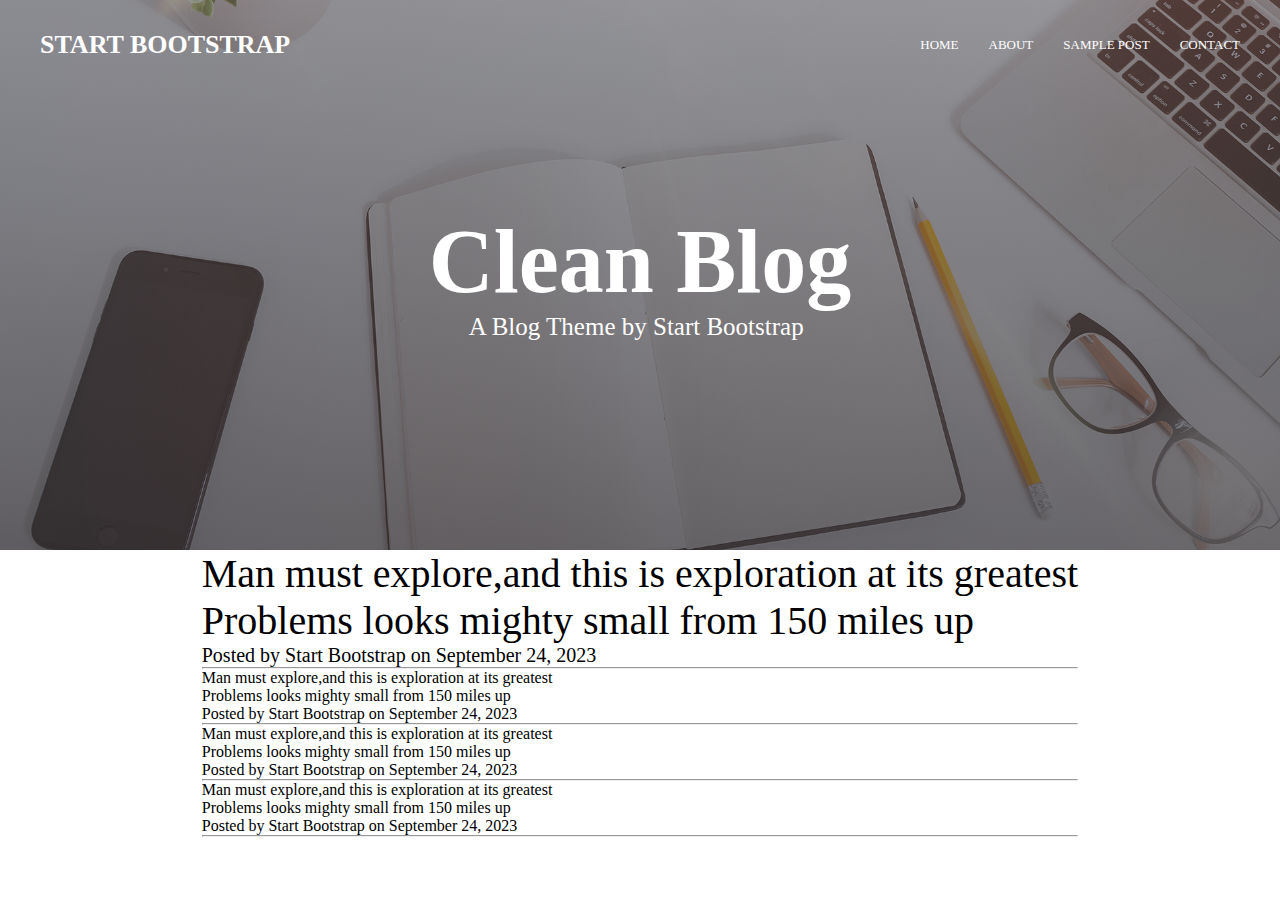
==== index.html @ e01adb31 "blog created" ====
<!DOCTYPE html>
<html lang="en">
  <head>
    <meta charset="UTF-8" />
    <meta http-equiv="X-UA-Compatible" content="IE=edge" />
    <meta name="viewport" content="width=device-width, initial-scale=1.0" />
    <title>Document</title>
    <link rel="stylesheet" href="./assets/css/main.css" />
  </head>
  <body>
    <!-- header section -->
    <header>
      <nav class="navbar">
        <div class="navcontainer">
          <a href=""><h1>Start Bootstrap</h1></a>
          <ul>
            <li><a class="home__a" href="./index.html">Home</a></li>
            <li><a class="home__a" href="./about.html">About</a></li>
            <li><a class="home__a" href="./samplePost.html">Sample Post</a></li>
            <li><a class="home__a" href="./contact.html">Contact</a></li>
          </ul>
        </div>
      </nav>
    </header>
    <main>
      <!-- hero section -->
      <section class="hero">
        <div class="hero_cleanblog">
          <h2>Clean Blog</h2>
          <p class="hero_subcleanblog">A Blog Theme by Start Bootstrap</p>
        </div>
      </section>
      <!-- main section -->
      <section class="text">
        <div class="text_inside">
          <div class="text__inside">
            <a class="text__inside__header" href="./samplePost.html"
              >Man must explore,and this is exploration at its greatest
            </a>
            <p class="text__inside__content">
              Problems looks mighty small from 150 miles up
            </p>
            <p class="text__inside__tail">
              Posted by <a href="">Start Bootstrap</a> on September 24, 2023
            </p>
          </div>
          <hr />
          <div class="text__inside">
            <a class="text__inside__large" href="./samplePost.html"
              >Man must explore,and this is exploration at its greatest
              <p>Problems looks mighty small from 150 miles up</p></a
            >
            <p class="text__inside__small">
              Posted by <a href="">Start Bootstrap</a> on September 24, 2023
            </p>
          </div>
          <hr />
          <div class="text__inside">
            <a class="text__inside__large" href="./samplePost.html"
              >Man must explore,and this is exploration at its greatest
              <p>Problems looks mighty small from 150 miles up</p></a
            >
            <p class="text__inside__small">
              Posted by <a href="">Start Bootstrap</a> on September 24, 2023
            </p>
          </div>
          <hr />
          <div class="text__inside">
            <a class="text__inside__large" href="./samplePost.html"
              >Man must explore,and this is exploration at its greatest
              <p>Problems looks mighty small from 150 miles up</p></a
            >
            <p class="text__inside__small">
              Posted by <a href="">Start Bootstrap</a> on September 24, 2023
            </p>
          </div>
          <hr />
        </div>
      </section>
    </main>
  </body>
</html>
---- assets/css/main.css ----
* {
  margin: 0px;
  padding: 0px;
  box-sizing: border-box;
  list-style: none;
  color: inherit;
  text-decoration: none;
}

* {
  font-family: "Times New Roman", Times, serif;
}

header {
  position: absolute;
  width: 100%;
}

.navcontainer {
  display: flex;
  justify-content: space-between;
  align-items: center;
  text-transform: uppercase;
  font-family: "Franklin Gothic Medium", "Arial Narrow", Arial, sans-serif;
  font-size: 13px;
  gap: 20px;
  max-width: 1200px;
  padding: 30px 0px;
  color: white;
  margin: auto;
}

ul {
  display: flex;
  gap: 30px;
}

h1:hover {
  color: rgb(189, 178, 178);
}

.home__a {
  font-family: "Times New Roman", Times, serif;
}

.home__a:hover {
  color: rgb(189, 178, 178);
}

@media screen and (max-width: 740px) {
  .navbar {
    color: rgb(255, 255, 255);
    display: flex;
    justify-content: space-around;
    align-items: center;
    text-transform: uppercase;
    font-family: "Franklin Gothic Medium", "Arial Narrow", Arial, sans-serif;
    font-size: 10px;
    max-width: 100%;
    padding: 15px;
  }
}
@media screen and (max-width: 738px) {
  li {
    display: none;
  }
}
.hero {
  display: flex;
  justify-content: center;
  align-items: center;
  background-size: cover;
  min-height: 550px;
  background-image: linear-gradient(to bottom, rgba(77, 78, 82, 0.52), rgba(56, 52, 55, 0.73)), url("../imgs/home-bg.jpg");
  background-position: center;
}
.hero .hero_cleanblog {
  color: white;
}
.hero .hero_cleanblog h2 {
  font-size: 90px;
}
.hero .hero_cleanblog .hero_subcleanblog {
  font-size: 25px;
  padding-left: 40px;
}

.text {
  display: flex;
  justify-content: center;
  align-items: center;
}
.text .text_inside .text__inside .text__inside__header {
  font-size: 40px;
}
.text .text_inside .text__inside .text__inside__content {
  font-size: 40px;
}
.text .text_inside .text__inside .text__inside__tail {
  font-size: 20px;
}/*# sourceMappingURL=main.css.map */
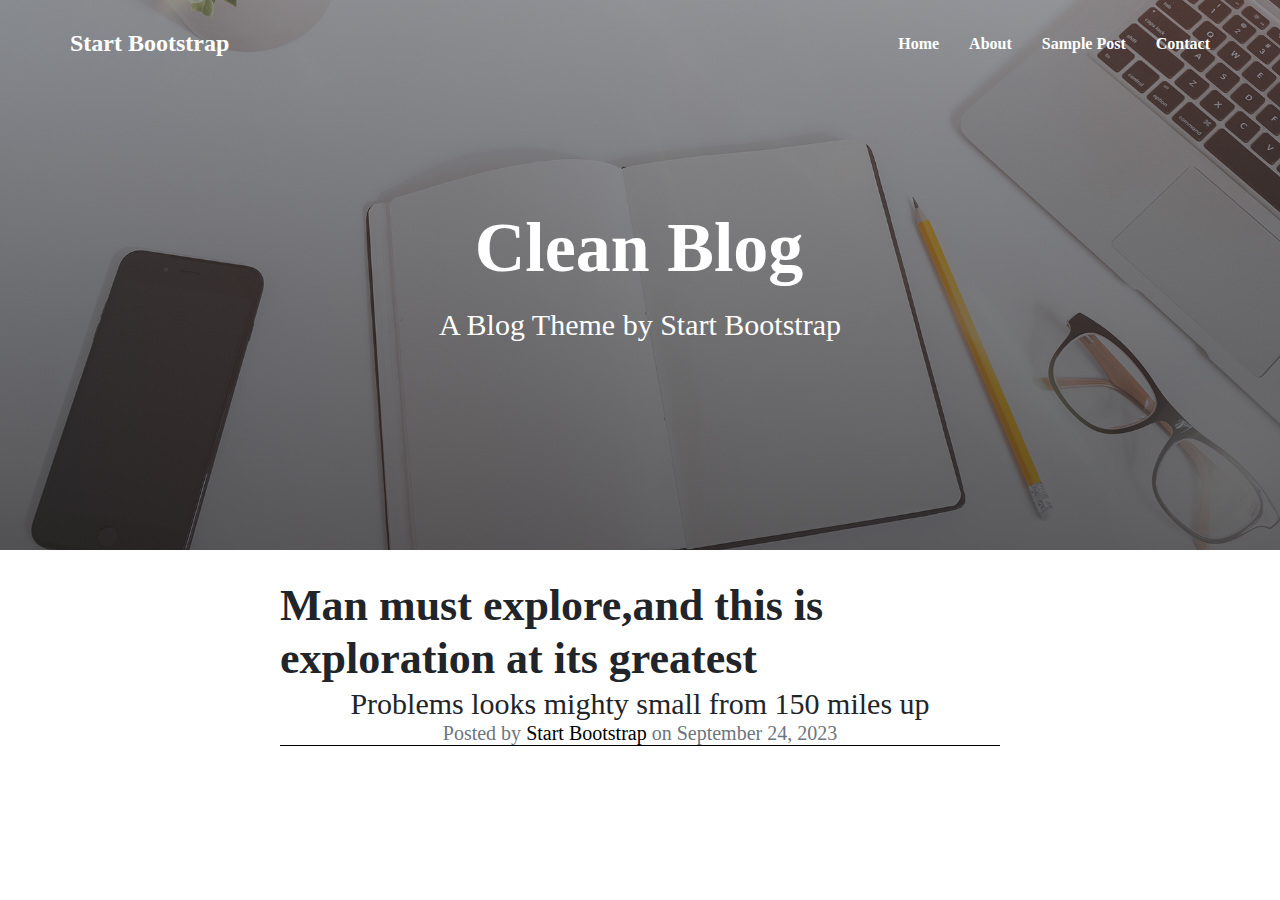
==== commit 16fcccd4: "file added" ====
--- a/index.html
+++ b/index.html
@@ -1,82 +1,60 @@
 <!DOCTYPE html>
 <html lang="en">
-  <head>
-    <meta charset="UTF-8" />
-    <meta http-equiv="X-UA-Compatible" content="IE=edge" />
-    <meta name="viewport" content="width=device-width, initial-scale=1.0" />
-    <title>Document</title>
-    <link rel="stylesheet" href="./assets/css/main.css" />
-  </head>
-  <body>
-    <!-- header section -->
-    <header>
-      <nav class="navbar">
-        <div class="navcontainer">
-          <a href=""><h1>Start Bootstrap</h1></a>
-          <ul>
-            <li><a class="home__a" href="./index.html">Home</a></li>
-            <li><a class="home__a" href="./about.html">About</a></li>
-            <li><a class="home__a" href="./samplePost.html">Sample Post</a></li>
-            <li><a class="home__a" href="./contact.html">Contact</a></li>
-          </ul>
+
+<head>
+  <meta charset="UTF-8" />
+  <meta http-equiv="X-UA-Compatible" content="IE=edge" />
+  <meta name="viewport" content="width=device-width, initial-scale=1.0" />
+  <title>Document</title>
+  <link rel="stylesheet" href="https://cdnjs.cloudflare.com/ajax/libs/font-awesome/6.5.1/css/all.min.css"
+    integrity="sha512-DTOQO9RWCH3ppGqcWaEA1BIZOC6xxalwEsw9c2QQeAIftl+Vegovlnee1c9QX4TctnWMn13TZye+giMm8e2LwA=="
+    crossorigin="anonymous" referrerpolicy="no-referrer" />
+  <link rel="stylesheet" href="./assets/css/main.css" />
+</head>
+
+<body>
+  <!-- header section -->
+  <header>
+    <nav class="navbar">
+      <div class="start">
+        <h2 class="start__text">Start Bootstrap</h2>
+      </div>
+      <ul class="navbar__list">
+        <li><a class="home__a" href="./index.html">Home</a></li>
+        <li><a class="home__a" href="./about.html">About</a></li>
+        <li><a class="home__a" href="./samplePost.html">Sample Post</a></li>
+        <li><a class="home__a" href="./contact.html">Contact</a></li>
+      </ul>
+      <div class="nav_butn">Menu
+        <i class="fa-solid fa-bars"></i>
+      </div>
+    </nav>
+  </header>
+  <main>
+    <!-- hero section -->
+    <section class="hero">
+      <div class="hero_cleanblog">
+        <h1>Clean Blog</h1>
+        <p class="hero_subcleanblog">A Blog Theme by Start Bootstrap</p>
+      </div>
+    </section>
+    <!-- text section -->
+    <section class="home">
+      <div class="home__text">
+        <div class="text__inside">
+          <a class="text__inside__header" href="./samplePost.html">
+            <p class="text__inside__headerlink">Man must explore,and this is exploration at its greatest</p>
+            <p class="text__inside__contentlink" > Problems looks mighty small from 150 miles up</p>
+          </a>
+          <p class="text__inside__tail">
+            Posted by <a href="" class="text__inside__tail__link">Start Bootstrap</a> on September 24, 2023
+          </p>
         </div>
-      </nav>
-    </header>
-    <main>
-      <!-- hero section -->
-      <section class="hero">
-        <div class="hero_cleanblog">
-          <h2>Clean Blog</h2>
-          <p class="hero_subcleanblog">A Blog Theme by Start Bootstrap</p>
-        </div>
-      </section>
-      <!-- main section -->
-      <section class="text">
-        <div class="text_inside">
-          <div class="text__inside">
-            <a class="text__inside__header" href="./samplePost.html"
-              >Man must explore,and this is exploration at its greatest
-            </a>
-            <p class="text__inside__content">
-              Problems looks mighty small from 150 miles up
-            </p>
-            <p class="text__inside__tail">
-              Posted by <a href="">Start Bootstrap</a> on September 24, 2023
-            </p>
-          </div>
-          <hr />
-          <div class="text__inside">
-            <a class="text__inside__large" href="./samplePost.html"
-              >Man must explore,and this is exploration at its greatest
-              <p>Problems looks mighty small from 150 miles up</p></a
-            >
-            <p class="text__inside__small">
-              Posted by <a href="">Start Bootstrap</a> on September 24, 2023
-            </p>
-          </div>
-          <hr />
-          <div class="text__inside">
-            <a class="text__inside__large" href="./samplePost.html"
-              >Man must explore,and this is exploration at its greatest
-              <p>Problems looks mighty small from 150 miles up</p></a
-            >
-            <p class="text__inside__small">
-              Posted by <a href="">Start Bootstrap</a> on September 24, 2023
-            </p>
-          </div>
-          <hr />
-          <div class="text__inside">
-            <a class="text__inside__large" href="./samplePost.html"
-              >Man must explore,and this is exploration at its greatest
-              <p>Problems looks mighty small from 150 miles up</p></a
-            >
-            <p class="text__inside__small">
-              Posted by <a href="">Start Bootstrap</a> on September 24, 2023
-            </p>
-          </div>
-          <hr />
-        </div>
-      </section>
-    </main>
-  </body>
-</html>
+        
+
+      </div>
+    </section>
+  </main>
+</body>
+
+</html>--- a/assets/css/main.css
+++ b/assets/css/main.css
@@ -12,57 +12,91 @@
 }
 
 header {
-  position: absolute;
-  width: 100%;
+  max-width: 1200px;
 }
 
-.navcontainer {
+.navbar {
   display: flex;
   justify-content: space-between;
   align-items: center;
-  text-transform: uppercase;
-  font-family: "Franklin Gothic Medium", "Arial Narrow", Arial, sans-serif;
-  font-size: 13px;
-  gap: 20px;
+  position: absolute;
+  width: 100%;
   max-width: 1200px;
-  padding: 30px 0px;
+  padding: 30px;
   color: white;
   margin: auto;
+  left: 50%;
+  transform: translateX(-50%);
 }
 
-ul {
-  display: flex;
-  gap: 30px;
+h2 {
+  color: white;
+  font-size: bolder;
+  cursor: pointer;
 }
 
-h1:hover {
-  color: rgb(189, 178, 178);
-}
-
-.home__a {
-  font-family: "Times New Roman", Times, serif;
+h2:hover {
+  color: rgba(255, 255, 255, 0.8);
 }
 
 .home__a:hover {
-  color: rgb(189, 178, 178);
+  color: rgba(255, 255, 255, 0.8);
 }
 
-@media screen and (max-width: 740px) {
+.navbar__list {
+  display: flex;
+  justify-content: center;
+  align-items: center;
+  gap: 30px;
+  color: white;
+  font-weight: bolder;
+}
+
+.nav_butn {
+  display: none;
+}
+
+@media only screen and (max-width: 1200px) {
   .navbar {
-    color: rgb(255, 255, 255);
     display: flex;
-    justify-content: space-around;
+    justify-content: space-between;
     align-items: center;
-    text-transform: uppercase;
-    font-family: "Franklin Gothic Medium", "Arial Narrow", Arial, sans-serif;
-    font-size: 10px;
-    max-width: 100%;
-    padding: 15px;
+    max-width: 970px;
+    padding: 30px;
+    margin: auto;
   }
 }
-@media screen and (max-width: 738px) {
-  li {
+@media only screen and (max-width: 991px) {
+  .nav_butn {
+    display: flex;
+    justify-content: center;
+    align-items: center;
+    padding: 10px;
+    border: 1px solid rgba(51, 50, 50, 0.5);
+    color: rgba(0, 0, 0, 0.5);
+    font-weight: bolder;
+    gap: 3px;
+  }
+  .navbar__list {
     display: none;
+  }
+  .start__text {
+    color: black;
+  }
+  .navbar {
+    padding: 12px;
+    display: flex;
+    align-items: center;
+    justify-content: space-between;
+    max-width: 720px;
+  }
+}
+@media only screen and (max-width: 767px) {
+  .navbar {
+    padding: 12px;
+    display: flex;
+    align-items: center;
+    max-width: 540px;
   }
 }
 .hero {
@@ -71,31 +105,92 @@
   align-items: center;
   background-size: cover;
   min-height: 550px;
-  background-image: linear-gradient(to bottom, rgba(77, 78, 82, 0.52), rgba(56, 52, 55, 0.73)), url("../imgs/home-bg.jpg");
+  background-image: linear-gradient(rgba(72, 75, 78, 0.52), rgba(38, 36, 37, 0.73)), url("../imgs/home-bg.jpg");
   background-position: center;
+  width: 100%;
 }
 .hero .hero_cleanblog {
   color: white;
 }
-.hero .hero_cleanblog h2 {
-  font-size: 90px;
+.hero .hero_cleanblog h1 {
+  font-size: 70px;
+  font-weight: bolder;
+  max-width: 100%;
+  width: 400px;
+  display: flex;
+  justify-content: center;
+  padding-bottom: 20px;
 }
 .hero .hero_cleanblog .hero_subcleanblog {
-  font-size: 25px;
-  padding-left: 40px;
+  font-size: 30px;
+  font-weight: 100;
 }
 
-.text {
+@media screen and (max-width: 991px) {
+  .hero_cleanblog h1 {
+    font-size: 60px !important;
+    display: flex;
+    justify-content: center;
+  }
+}
+@media screen and (max-width: 413px) {
+  .hero_subcleanblog {
+    width: 300px;
+  }
+}
+.text__inside__header {
+  color: #212529;
   display: flex;
   justify-content: center;
   align-items: center;
+  flex-direction: column;
+  line-height: 1.2;
 }
-.text .text_inside .text__inside .text__inside__header {
-  font-size: 40px;
+
+.text__inside {
+  display: flex;
+  justify-content: center;
+  align-items: center;
+  flex-direction: column;
+  max-width: 720px;
+  border-bottom: 1px solid black;
+  margin-bottom: 10px;
 }
-.text .text_inside .text__inside .text__inside__content {
-  font-size: 40px;
+
+.text__inside__contentlink {
+  font-size: 30px;
+  font-weight: 100;
+  max-width: 720px;
 }
-.text .text_inside .text__inside .text__inside__tail {
+
+.text__inside__tail {
   font-size: 20px;
+  max-width: 720px;
+  color: #6c757d;
+}
+
+.text__inside__header:hover {
+  color: #0085A1;
+}
+
+.text__inside__tail__link {
+  color: black;
+}
+
+.text__inside__tail__link:hover {
+  color: #0085A1;
+}
+
+.home__text {
+  margin-bottom: 20px;
+  margin-top: 1.875rem;
+  display: flex;
+  flex-direction: column;
+  align-items: center;
+  justify-content: center;
+}
+
+.text__inside__headerlink {
+  font-size: 44px;
+  font-weight: bolder;
 }/*# sourceMappingURL=main.css.map */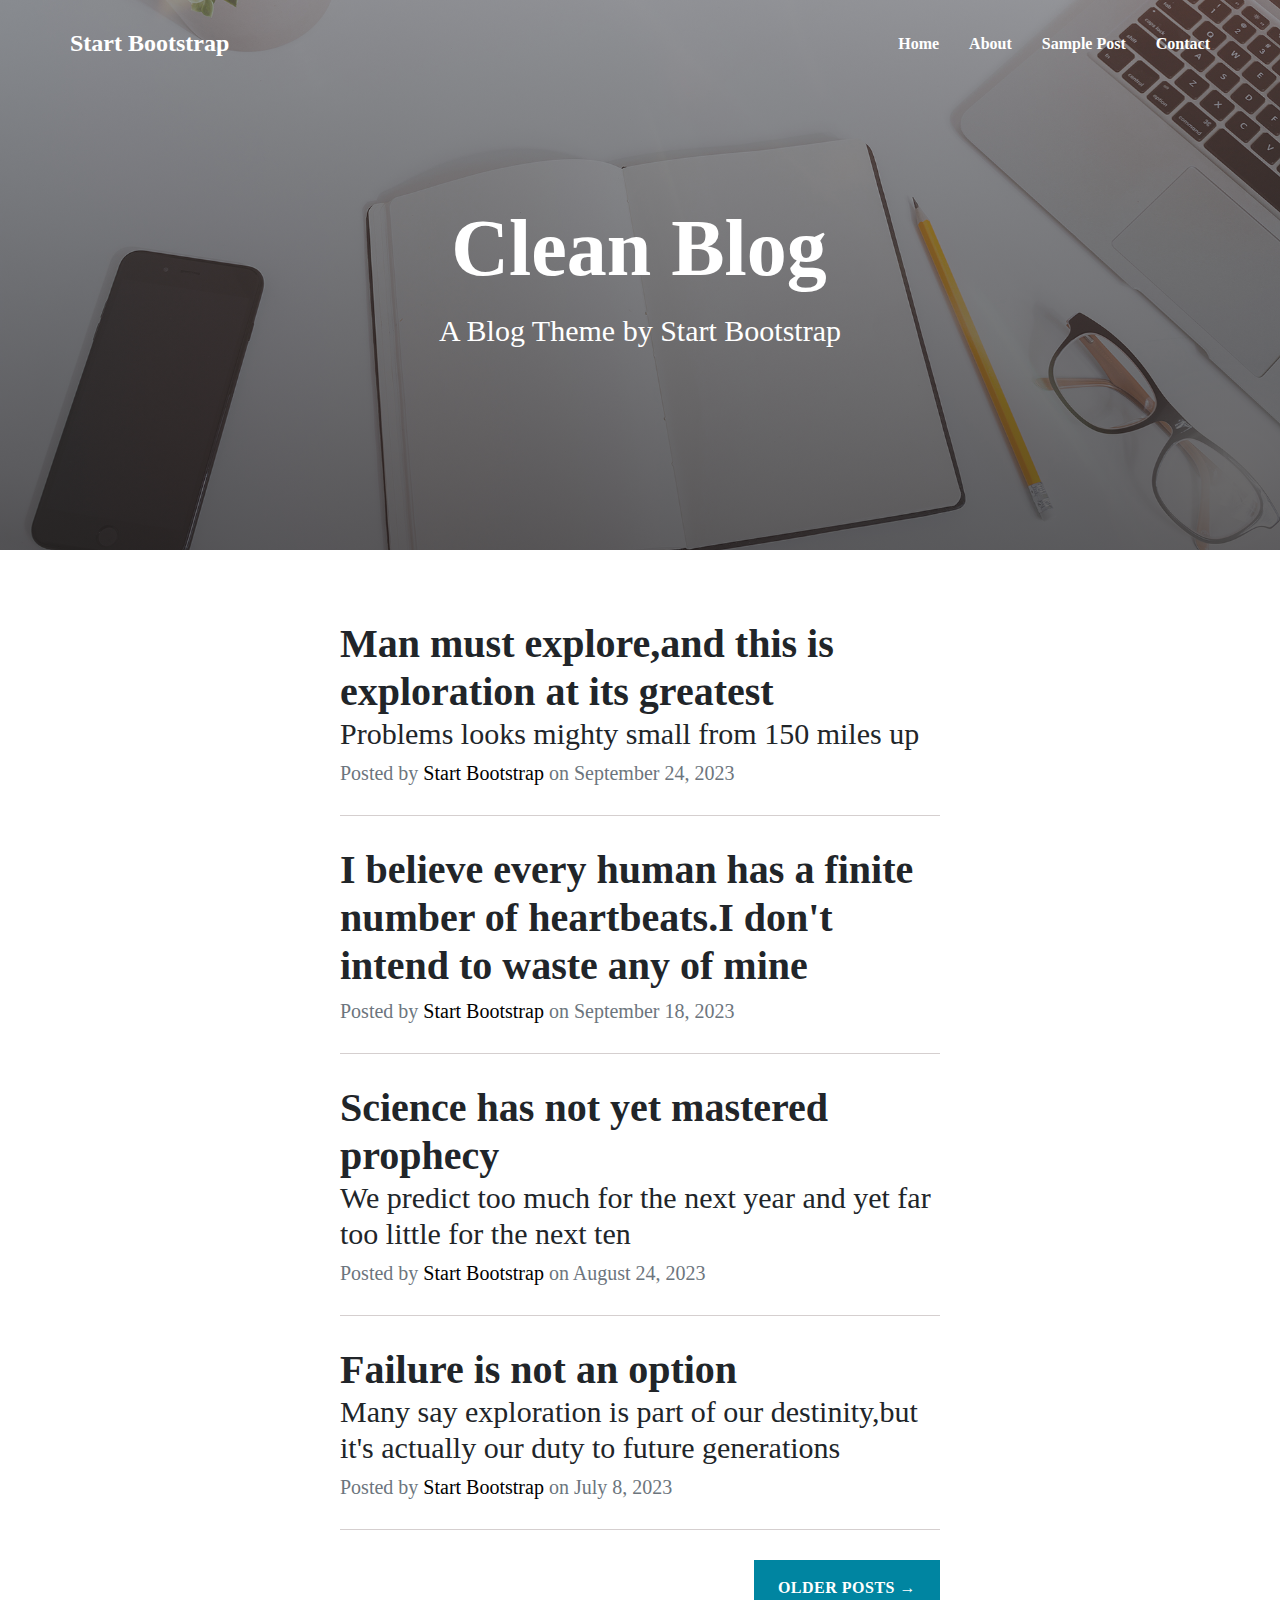
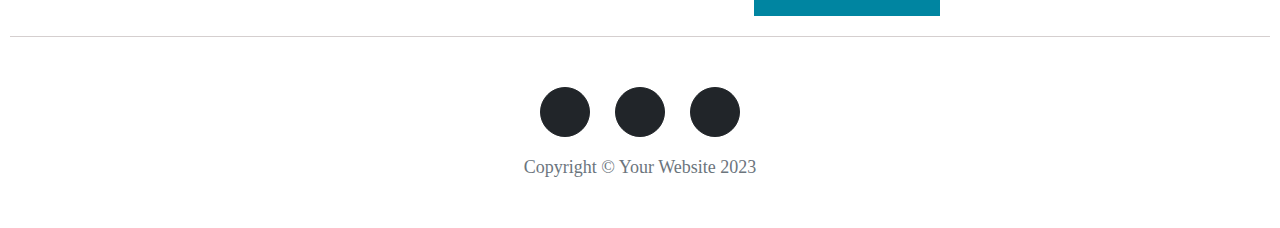
==== commit 4615cd48: "cleanblog modified and added" ====
--- a/index.html
+++ b/index.html
@@ -41,20 +41,55 @@
     <!-- text section -->
     <section class="home">
       <div class="home__text">
+          <div class="text__inside">
+            <a class="text__inside__header" href="./samplePost.html">
+              <p class="text__inside__headerlink">Man must explore,and this is exploration at its greatest</p>
+              <p class="text__inside__contentlink" > Problems looks mighty small from 150 miles up</p>
+            </a>
+            <p class="text__inside__tail">
+              Posted by <a href="" class="text__inside__tail__link">Start Bootstrap</a> on September 24, 2023
+            </p>
+        </div>
         <div class="text__inside">
           <a class="text__inside__header" href="./samplePost.html">
-            <p class="text__inside__headerlink">Man must explore,and this is exploration at its greatest</p>
-            <p class="text__inside__contentlink" > Problems looks mighty small from 150 miles up</p>
+            <p class="text__inside__headerlink">I believe every human has a finite number of heartbeats.I don't intend to waste any of mine</p>
           </a>
           <p class="text__inside__tail">
-            Posted by <a href="" class="text__inside__tail__link">Start Bootstrap</a> on September 24, 2023
+            Posted by <a href="" class="text__inside__tail__link">Start Bootstrap</a> on September 18, 2023
           </p>
         </div>
-        
-
+        <div class="text__inside">
+          <a class="text__inside__header" href="./samplePost.html">
+            <p class="text__inside__headerlink">Science has not yet mastered prophecy</p>
+            <p class="text__inside__contentlink" > We predict too much for the next year and yet far too little for the next ten</p>
+          </a>
+          <p class="text__inside__tail">
+            Posted by <a href="" class="text__inside__tail__link">Start Bootstrap</a> on August 24, 2023
+          </p>
+      </div>
+      <div class="text__inside">
+        <a class="text__inside__header" href="./samplePost.html">
+          <p class="text__inside__headerlink">Failure is not an option</p>
+          <p class="text__inside__contentlink" > Many say exploration is part of our destinity,but it's actually our duty to future generations</p>
+        </a>
+        <p class="text__inside__tail">
+          Posted by <a href="" class="text__inside__tail__link">Start Bootstrap</a> on July 8, 2023
+        </p>
+    </div>
+    <div class="home__button"><a href="" class="button__link">Older Posts →</a></div>
       </div>
     </section>
   </main>
+  <footer>
+    <div class="footer">
+      <div class="social">
+      <div class="twt">
+        <i class="fa-brands fa-twitter"></i></div>
+      <div class="twt"><i class="fa-brands fa-facebook-f"></i></div>
+      <div class="twt"><i class="fa-brands fa-github"></i></div></div>
+      <p class="footer__text">Copyright © Your Website 2023</p>
+    </div>
+  </footer>
 </body>
 
 </html>--- a/assets/css/main.css
+++ b/assets/css/main.css
@@ -11,6 +11,56 @@
   font-family: "Times New Roman", Times, serif;
 }
 
+footer {
+  display: flex;
+  justify-content: center;
+  align-items: center;
+  margin-top: 50px;
+  margin-bottom: 50px;
+}
+
+.footer {
+  max-width: 600px;
+  display: flex;
+  justify-content: center;
+  align-items: center;
+  flex-direction: column;
+  width: 600px;
+  gap: 20px;
+}
+
+.social {
+  display: flex;
+  justify-content: center;
+  align-items: center;
+  gap: 25px;
+}
+
+.twt {
+  width: 50px;
+  height: 50px;
+  border-radius: 100%;
+  border: 1px solid #212529;
+  background-color: #212529;
+  color: white;
+  display: flex;
+  align-items: center;
+  justify-content: center;
+  font-size: bolder;
+  cursor: pointer;
+}
+
+.twt:hover {
+  background-color: #007189;
+  border: 1px solid #007189;
+}
+
+.footer__text {
+  color: #6c757d;
+  left: 2px;
+  font-size: 18px;
+}
+
 header {
   max-width: 1200px;
 }
@@ -76,6 +126,7 @@
     color: rgba(0, 0, 0, 0.5);
     font-weight: bolder;
     gap: 3px;
+    width: 600;
   }
   .navbar__list {
     display: none;
@@ -88,7 +139,8 @@
     display: flex;
     align-items: center;
     justify-content: space-between;
-    max-width: 720px;
+    max-width: 100%;
+    background-color: white;
   }
 }
 @media only screen and (max-width: 767px) {
@@ -96,7 +148,213 @@
     padding: 12px;
     display: flex;
     align-items: center;
-    max-width: 540px;
+    max-width: 100%;
+    background-color: white;
+  }
+}
+@media only screen and (max-width: 652px) {
+  .navbar {
+    padding: 12px;
+    display: flex;
+    align-items: center;
+    max-width: 100%;
+    background-color: white;
+  }
+}
+.about {
+  display: flex;
+  justify-content: center;
+  align-items: center;
+  background-size: cover;
+  min-height: 550px;
+  background-image: linear-gradient(rgba(72, 75, 78, 0.52), rgba(38, 36, 37, 0.73)), url("../imgs/about-bg.jpg");
+  background-position: center;
+  width: 100%;
+}
+
+.about__header {
+  color: white;
+  display: flex;
+  flex-direction: column;
+  justify-content: center;
+  align-items: center;
+}
+
+.heading {
+  font-size: 80px;
+  font-weight: bolder;
+  max-width: 100%;
+  width: 400px;
+  padding-bottom: 20px;
+}
+
+.subheading {
+  font-size: 30px;
+  font-weight: 50;
+}
+
+@media screen and (max-width: 991px) {
+  .heading {
+    font-size: 60px;
+    font-weight: bolder;
+    max-width: 100%;
+    width: 300px;
+    padding-bottom: 25px;
+  }
+}
+.lorem {
+  max-width: 100%;
+  display: flex;
+  align-items: center;
+  justify-content: center;
+  margin-top: 80px;
+  border-bottom: 1px solid rgb(213, 207, 207);
+}
+
+.lorem__main {
+  width: 600px;
+  padding-bottom: 60px;
+}
+
+.lorem__main__text {
+  padding-top: 20px;
+  font-size: 23px;
+}
+
+.hero__img {
+  display: flex;
+  justify-content: center;
+  align-items: center;
+  background-size: cover;
+  width: 100%;
+  min-height: 550px;
+  background-image: linear-gradient(rgba(72, 75, 78, 0.52), rgba(38, 36, 37, 0.73)), url("../imgs/contact-bg.jpg");
+  background-position: center;
+}
+
+.contact__heading {
+  color: white;
+  display: flex;
+  flex-direction: column;
+  justify-content: center;
+  align-items: center;
+}
+
+.large__heading {
+  font-size: 90px;
+  font-weight: bolder;
+  max-width: 100%;
+  width: 650px;
+  padding-bottom: 20px;
+}
+
+.small__heading {
+  font-size: 25px;
+  font-weight: 50;
+}
+
+@media screen and (max-width: 991px) {
+  .large__heading {
+    font-size: 50px;
+    font-weight: bolder;
+    max-width: 100%;
+    width: 300px;
+    padding-bottom: 25px;
+  }
+}
+.contact__main {
+  max-width: 100%;
+  display: flex;
+  justify-content: center;
+  align-items: center;
+  margin-top: 80px;
+  border-bottom: 1px solid rgb(213, 207, 207);
+}
+
+.form {
+  max-width: 600px;
+  margin-bottom: 80px;
+}
+
+.contact__form__input {
+  height: 53px;
+  border-style: none;
+  border-bottom: 1px solid #ced4da;
+  font-size: 23px;
+}
+
+.contact__form {
+  display: flex;
+  flex-direction: column;
+  padding-top: 70px;
+}
+
+.textarea {
+  max-width: 600px;
+  border-style: none;
+  border-bottom: 1px solid #ced4da;
+  font-size: 23px;
+  min-height: 150px;
+  padding-top: 30px;
+}
+
+.form__text {
+  font-size: 25px;
+}
+
+.send__buttn {
+  font-size: 17px;
+  font-weight: bold;
+  text-transform: uppercase;
+  background-color: #0085a1;
+  color: white;
+  cursor: default;
+  width: 100px;
+  display: flex;
+  justify-content: center;
+  align-items: center;
+  min-height: 50px;
+  margin-top: 30px;
+  opacity: 0.7;
+}
+
+@media screen and (max-width: 991px) {
+  .textarea {
+    max-width: 500px;
+    border-style: none;
+    border-bottom: 1px solid #ced4da;
+    font-size: 23px;
+    min-height: 150px;
+    padding-top: 30px;
+  }
+  .form {
+    max-width: 500px;
+  }
+}
+@media screen and (max-width: 768px) {
+  .textarea {
+    max-width: 400px;
+    border-style: none;
+    border-bottom: 1px solid #ced4da;
+    font-size: 23px;
+    min-height: 150px;
+    padding-top: 30px;
+  }
+  .form {
+    max-width: 400px;
+  }
+}
+@media screen and (max-width: 405px) {
+  .textarea {
+    max-width: 300px;
+    border-style: none;
+    border-bottom: 1px solid #ced4da;
+    font-size: 23px;
+    min-height: 150px;
+    padding-top: 30px;
+  }
+  .form {
+    max-width: 300px;
   }
 }
 .hero {
@@ -111,9 +369,10 @@
 }
 .hero .hero_cleanblog {
   color: white;
+  max-width: 600px;
 }
 .hero .hero_cleanblog h1 {
-  font-size: 70px;
+  font-size: 80px;
   font-weight: bolder;
   max-width: 100%;
   width: 400px;
@@ -129,44 +388,44 @@
 @media screen and (max-width: 991px) {
   .hero_cleanblog h1 {
     font-size: 60px !important;
+    max-width: 400px;
     display: flex;
     justify-content: center;
   }
 }
 @media screen and (max-width: 413px) {
+  .hero_cleanblog {
+    width: 300px;
+  }
   .hero_subcleanblog {
     width: 300px;
   }
+  h1 {
+    width: 300px;
+  }
 }
 .text__inside__header {
   color: #212529;
-  display: flex;
-  justify-content: center;
-  align-items: center;
+  line-height: 1.2;
+}
+
+.text__inside {
   flex-direction: column;
-  line-height: 1.2;
-}
-
-.text__inside {
-  display: flex;
-  justify-content: center;
-  align-items: center;
-  flex-direction: column;
-  max-width: 720px;
-  border-bottom: 1px solid black;
+  max-width: 600px;
+  border-bottom: 1px solid rgb(213, 207, 207);
   margin-bottom: 10px;
+  padding-bottom: 30px;
 }
 
 .text__inside__contentlink {
   font-size: 30px;
   font-weight: 100;
-  max-width: 720px;
 }
 
 .text__inside__tail {
   font-size: 20px;
-  max-width: 720px;
   color: #6c757d;
+  padding-top: 10px;
 }
 
 .text__inside__header:hover {
@@ -183,14 +442,206 @@
 
 .home__text {
   margin-bottom: 20px;
-  margin-top: 1.875rem;
+  margin-top: 70px;
   display: flex;
   flex-direction: column;
   align-items: center;
   justify-content: center;
+  gap: 20px;
+}
+
+.home {
+  border-bottom: 1px solid rgb(213, 207, 207);
+  margin: 10px;
+  max-width: 100%;
 }
 
 .text__inside__headerlink {
-  font-size: 44px;
+  font-size: 40px;
   font-weight: bolder;
+}
+
+@media screen and (max-width: 768px) {
+  .text__inside {
+    flex-direction: column;
+    max-width: 500px;
+  }
+}
+@media screen and (max-width: 584px) {
+  .text__inside {
+    flex-direction: column;
+    max-width: 400px;
+  }
+}
+@media screen and (max-width: 389px) {
+  .text__inside {
+    flex-direction: column;
+    max-width: 300px;
+  }
+}
+.home__button {
+  max-width: 600px;
+  width: 600px;
+  display: flex;
+  justify-content: flex-end;
+}
+
+.button__link {
+  border: 1px solid #0085A1;
+  color: white;
+  font-weight: bolder;
+  background-color: #0085A1;
+  padding: 18px 23px;
+  text-transform: uppercase;
+  letter-spacing: 0.5px;
+  display: flex;
+  justify-content: center;
+  align-items: center;
+}
+
+.button__link:hover {
+  background-color: #007189;
+}
+
+@media screen and (max-width: 766px) {
+  .home__button {
+    max-width: 500px;
+    width: 500px;
+    display: flex;
+    justify-content: flex-end;
+  }
+}
+@media screen and (max-width: 594px) {
+  .home__button {
+    max-width: 400px;
+    width: 400px;
+    display: flex;
+    justify-content: flex-end;
+  }
+}
+@media screen and (max-width: 442px) {
+  .home__button {
+    max-width: 300px;
+    width: 300px;
+    display: flex;
+    justify-content: flex-end;
+  }
+}
+.sample__hero {
+  display: flex;
+  justify-content: center;
+  align-items: center;
+  background-size: cover;
+  width: 100%;
+  min-height: 550px;
+  background-image: linear-gradient(rgba(72, 75, 78, 0.52), rgba(38, 36, 37, 0.73)), url("../imgs/post-bg.jpg");
+  background-position: center;
+}
+
+.sample__hero__text {
+  color: white;
+  display: flex;
+  flex-direction: column;
+  justify-content: flex-start;
+  align-items: center;
+  width: 500px;
+}
+
+.sample__large {
+  font-size: 70px;
+  font-weight: bold;
+  max-width: 100%;
+  max-width: 500px;
+  padding-bottom: 5px;
+}
+
+.sample__middle {
+  font-size: 27px;
+  font-weight: bold;
+  max-width: 500px;
+}
+
+.sample__small {
+  font-size: 20px;
+  padding-top: 30px;
+  padding-right: 120px;
+  max-width: 500px;
+}
+
+@media screen and (max-width: 991px) {
+  .sample__hero__text .sample__large {
+    font-size: 50px !important;
+    max-width: 400px;
+    display: flex;
+    justify-content: center;
+  }
+  .sample__hero__text .sample__middle {
+    font-size: 23px;
+    max-width: 400px;
+  }
+  .sample__hero__text .sample__small {
+    font-size: 20px;
+    max-width: 400px;
+  }
+}
+@media screen and (max-width: 413px) {
+  .sample__middle {
+    width: 300px;
+  }
+  .sample__small {
+    font-size: 20px;
+    max-width: 300px;
+    padding: 0px;
+  }
+}
+.sample__post {
+  max-width: 100%;
+  display: flex;
+  justify-content: center;
+  align-items: center;
+  margin-top: 80px;
+  border-bottom: 1px solid rgb(213, 207, 207);
+}
+
+.post__text {
+  max-width: 600px;
+  font-size: 23px;
+  padding-bottom: 60px;
+}
+
+.sample__text__small {
+  padding-top: 40px;
+}
+
+.sample__text__small__diff {
+  padding-top: 40px;
+  color: #6c757d;
+  font-style: italic;
+}
+
+img {
+  max-width: 100%;
+  height: auto;
+  vertical-align: middle;
+  padding-top: 25px;
+}
+
+.img__text {
+  color: #6c757d;
+  font-size: 15px;
+  padding-top: 10px;
+}
+
+.sample__text__large {
+  font-size: 35px;
+  padding-top: 60px;
+}
+
+.sample__text__link {
+  text-decoration: underline;
+  font-size: 23px;
+}
+
+.sample__text__link:hover {
+  color: #0085A1;
 }/*# sourceMappingURL=main.css.map */